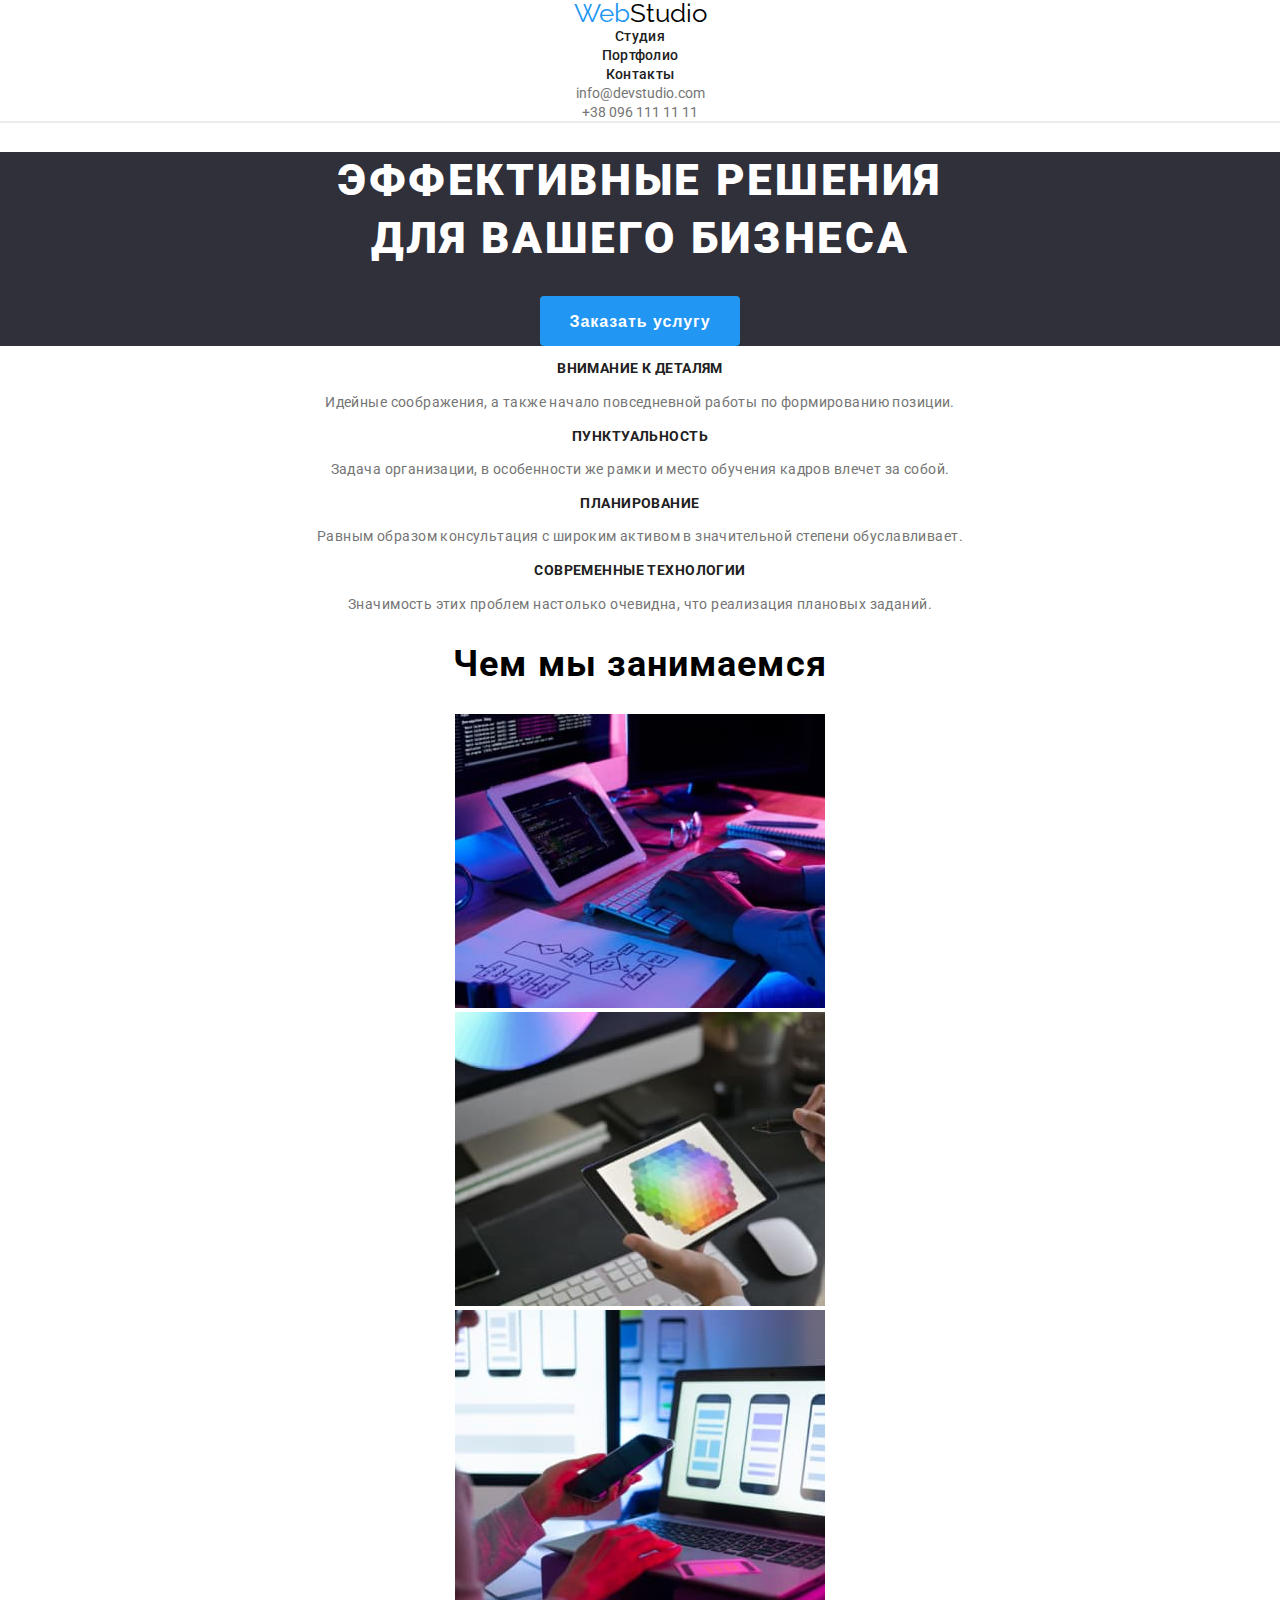
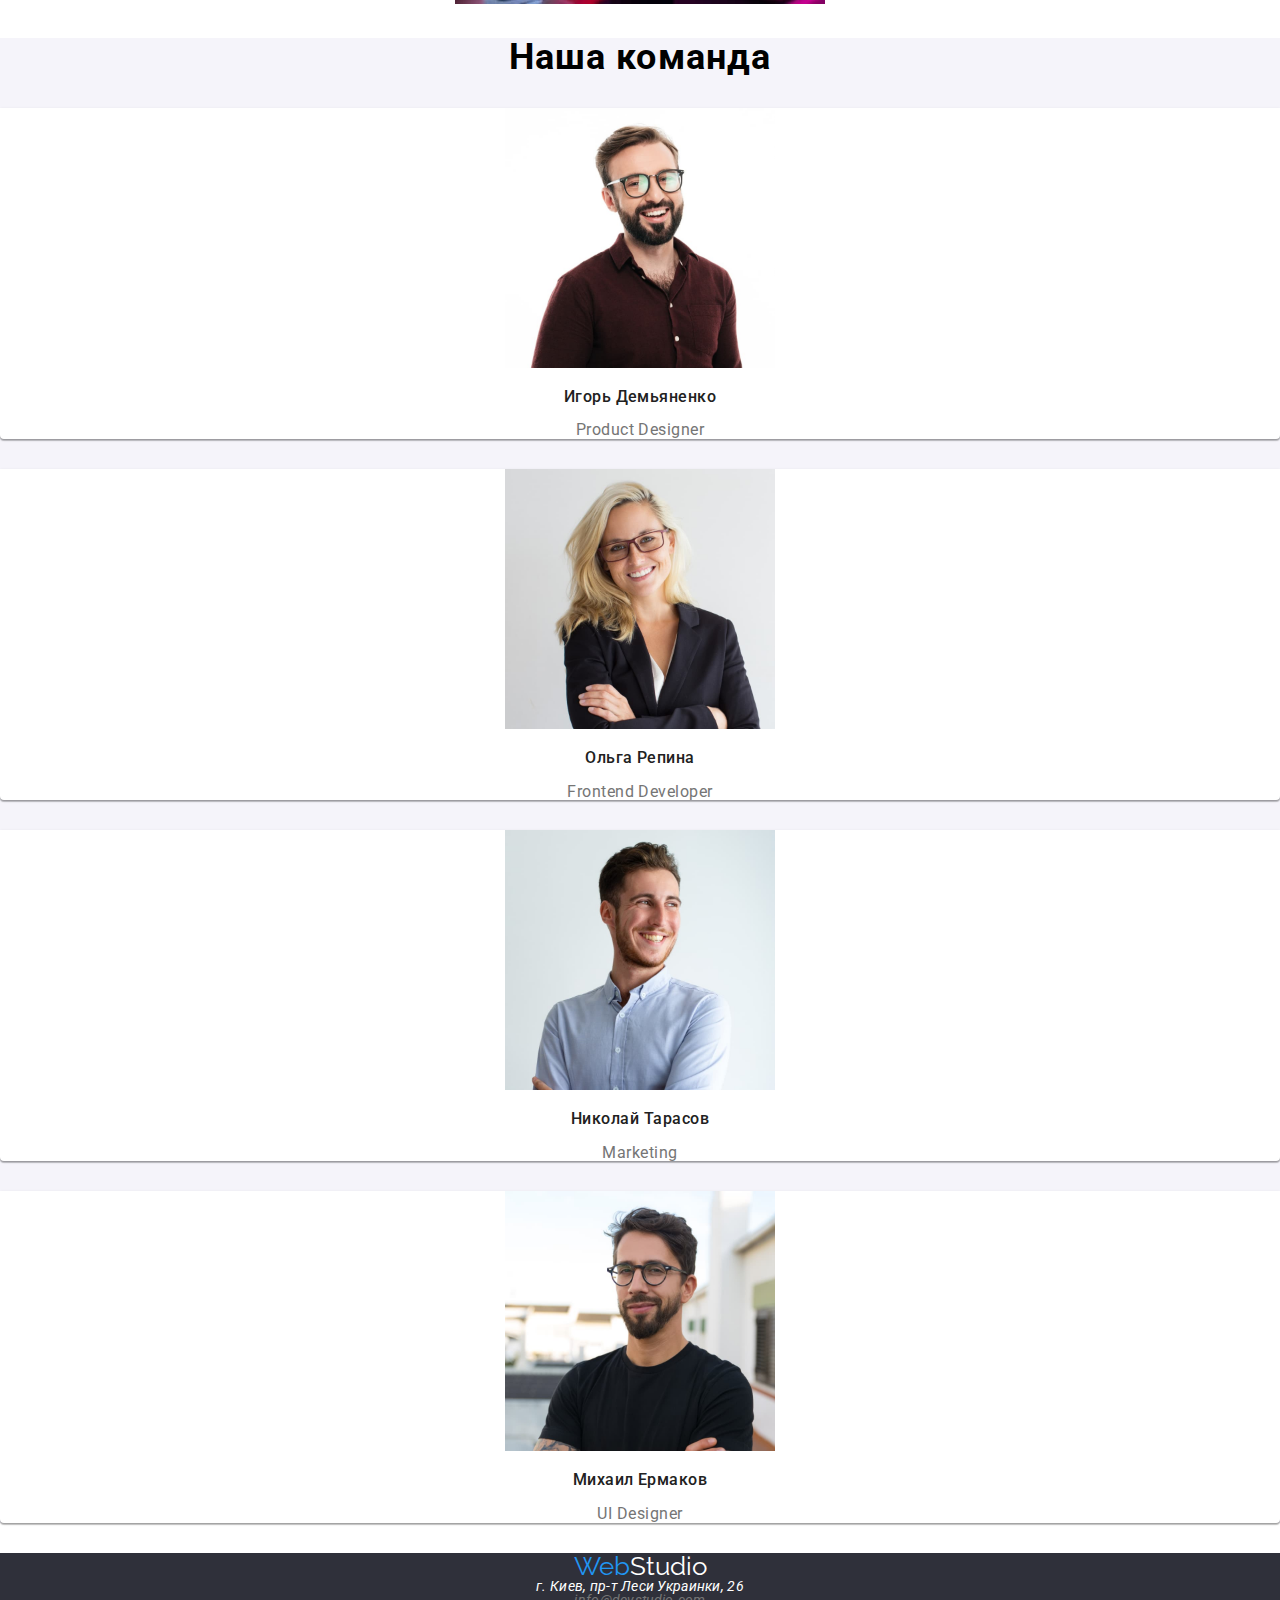
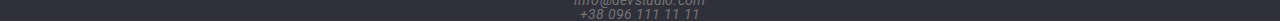
==== index.html @ 68e05741 "first commit" ====
<!DOCTYPE html>
<html lang="ru">
  <head>
    <meta charset="UTF-8" />
    <meta http-equiv="X-UA-Compatible" content="IE=edge" />
    <meta name="viewport" content="width=device-width, initial-scale=1.0" />
    <title lang="en">Web Studio</title>
    <link rel="preconnect" href="https://fonts.googleapis.com" />
    <link rel="preconnect" href="https://fonts.gstatic.com" crossorigin />
    <link
      href="https://fonts.googleapis.com/css2?family=Raleway:wght@900&family=Roboto:wght@400;500;700;900&display=swap"
      rel="stylesheet"
    />
    <link rel="stylesheet" href="./styles/styles.css" />
  </head>
  <body>
    <header>
      <a lang="en" href="index.html" class="page-logo"
        ><span>Web</span>Studio</a
      >
      <nav>
        <ul class="navigation">
          <li><a href="index.html">Студия</a></li>
          <li><a href="portfolio.html">Портфолио</a></li>
          <li><a href="#">Контакты</a></li>
        </ul>
      </nav>
      <ul class="contact">
        <li><a href="mailto:info@devstudio.com">info@devstudio.com</a></li>
        <li><a href="tel:+380961111111">+38 096 111 11 11</a></li>
      </ul>
    </header>
    <main>
      <section class="main container_center">
        <div class="main_information">
          <h1>Эффективные решения <br />для вашего бизнеса<br /></h1>
          <button type="button" class="talk-button">Заказать услугу</button>
        </div>
      </section>
      <section class="features container_center">
        <h2 lang="en" style="display: none">Features</h2>
        <div class="features_information">
          <ul>
            <li>
              <h3>Внимание к деталям</h3>
              <p>
                Идейные соображения, а также начало повседневной работы по
                формированию позиции.
              </p>
            </li>
            <li>
              <h3>Пунктуальность</h3>
              <p>
                Задача организации, в особенности же рамки и место обучения
                кадров влечет за собой.
              </p>
            </li>
            <li>
              <h3>Планирование</h3>
              <p>
                Равным образом консультация с широким активом в значительной
                степени обуславливает.
              </p>
            </li>
            <li>
              <h3>Современные технологии</h3>
              <p>
                Значимость этих проблем настолько очевидна, что реализация
                плановых заданий.
              </p>
            </li>
          </ul>
        </div>
      </section>
      <section class="work container_center">
        <div class="what_we_doing">
          <h2>Чем мы занимаемся</h2>
          <ul>
            <li>
              <img
                src="./img/what_we_doing/img_1.jpg"
                alt="Разработка программного обеспечения"
                width="370"
              />
            </li>
            <li>
              <img
                src="./img/what_we_doing/img_2.jpg"
                alt="Работа с палитрой цветов"
                width="370"
              />
            </li>
            <li>
              <img
                src="./img/what_we_doing/img_3.jpg"
                alt="Тестирование мобильных приложений"
                width="370"
              />
            </li>
          </ul>
        </div>
      </section>
      <section class="team container_center">
        <div class="team_list">
          <h2>Наша команда</h2>
          <ul>
            <li>
              <img
                src="./img/team/team_1.jpg"
                alt="Product Designer"
                width="270"
              />
              <h3>Игорь Демьяненко</h3>
              <p lang="en">Product Designer</p>
            </li>
            <li>
              <img
                src="./img/team/team_2.jpg"
                alt="Frontend Developer"
                width="270"
              />
              <h3>Ольга Репина</h3>
              <p lang="en">Frontend Developer</p>
            </li>
            <li>
              <img src="./img/team/team_3.jpg" alt="Marketing" width="270" />
              <h3>Николай Тарасов</h3>
              <p lang="en">Marketing</p>
            </li>
            <li>
              <img src="./img/team/team_4.jpg" alt="UI Designer" width="270" />
              <h3>Михаил Ермаков</h3>
              <p lang="en">UI Designer</p>
            </li>
          </ul>
        </div>
      </section>
    </main>
    <footer>
      <section>
        <div class="footer_information">
          <a lang="en" href="index.html" class="page-logo"
            ><span>Web</span>Studio</a
          >
          <address>
            <ul class="contact">
              <li>г. Киев, пр-т Леси Украинки, 26</li>
              <li>
                <a href="mailto:info@devstudio.com">info@devstudio.com</a>
              </li>
              <li><a href="tel:+380961111111">+38 096 111 11 11</a></li>
            </ul>
          </address>
        </div>
      </section>
    </footer>
  </body>
</html>
---- styles/styles.css ----
:root {
    --hover-color: #2196F3;
    --firsttext-color: #212121;
    --secondtext-color: #757575;
}

body {
    font-family: "Roboto", sans-serif;
    font-weight: 400;
    color: black;
    margin: 0px;
    background-color: #fff;
}

ul {
    list-style: none;
    margin: 0px;
    padding: 0;
}

header {
    text-align: center;
    border-bottom: 2px solid #ECECEC;
}

header a {
    text-decoration: none;
}

header a:hover, header a:focus {
    text-decoration: none;
}

.page-logo {
    font-family: 'Raleway';
    color: black;
    font-size: 26px;
    line-height: 1;
}

.page-logo:hover, .page-logo:focus {
    color: black;
}

.page-logo span {
    color: var(--hover-color);
}

header nav a {
    color: var(--firsttext-color);
    font-weight: 500;
    font-size: 14px;
    line-height: 1;
    letter-spacing: 0.02em;
}

header a:hover, header a:focus,
.active {
    color: var(--hover-color);
}

header .contact li a {
    font-size: 14px;
    line-height: 1;
    color: var(--secondtext-color);
}

header li a:hover, header li a:focus {
    color: var(--hover-color);
}

/* styles index */

.main {
    text-align: center;
    background: #2F303A;
}

.main_information h1 {
    color: white;
    text-transform: uppercase;
    font-weight: 900;
    font-size: 44px;
    line-height: 1.3;
    letter-spacing: 0.06em;
}

.main_information button {
    font-size: 16px;
    font-weight: 700;
    line-height: 1.7;
    letter-spacing: 0.06em;
    color: white;
    height: 50px;
    width: 200px;
    background-color: var(--hover-color);
    border-radius: 4px;
    border-color: transparent;
}

.features {
    text-align: center;
}

.features_information h3 {
    color: var(--firsttext-color);
    font-weight: 700;
    font-size: 14px;
    line-height: 1.2;
    letter-spacing: 0.03em;
    text-transform: uppercase;
}

.features_information p {
    color: var(--secondtext-color);
    font-size: 14px;
    line-height: 1.6;
    letter-spacing: 0.03em;
}

.what_we_doing h2 {
    font-weight: 700;
    font-size: 36px;
    line-height: 1.1;
    text-align: center;
    letter-spacing: 0.03em;
}

.what_we_doing li {
    text-align: center;
}

.team {
    text-align: center;
    background: #F5F4FA;
}

.team_list h2 {
    font-weight: 700;
    font-size: 36px;
    line-height: 1.1;
    text-align: center;
    letter-spacing: 0.03em;
}

.team_list li {
    background: white;
    box-shadow: 0px 1px 3px rgba(0, 0, 0, 0.12),
        0px 1px 1px rgba(0, 0, 0, 0.14),
        0px 2px 1px rgba(0, 0, 0, 0.2);
    border-radius: 0px 0px 4px 4px;
}

.team_list h3 {
    font-size: 16px;
    font-weight: 500;
    line-height: 1.1;
    text-align: center;
    letter-spacing: 0.03em;
    color: var(--firsttext-color);
}

.team_list p {
    font-size: 16px;
    line-height: 1.1;
    text-align: center;
    letter-spacing: 0.03em;
    color: var(--secondtext-color);
    margin: 10px 0 30px 0
}

/* styles portfolio */

.type_selection_filter_group button {
    text-decoration: none;
    background: #F5F4FA;
    border: 4px solid transparent;
    font-size: 16px;
    font-weight: 500;
    line-height: 1.2;
    cursor: pointer;
}

.type_selection_filter_group button:hover, .type_selection_filter_group button:focus,
.type_selection_filter_group .is-checked {
    background: var(--hover-color);
    box-shadow: 0px 3px 1px rgba(0, 0, 0, 0.1),
        0px 1px 2px rgba(0, 0, 0, 0.08),
        0px 2px 2px rgba(0, 0, 0, 0.12);
    border-radius: 4px;
    color: #fff;
}

.list_container {
    overflow: hidden;
    transition-property: height, width;
    transition-duration: 0.8s;
}

.jobs_container {
    border: 1px solid #EEEEEE;
    box-sizing: border-box;
}

.jobs_container img {
    width: 370px;
}

.jobs_container h2 {
    font-size: 18px;
    line-height: 1.7;
    letter-spacing: 0.06em;
    color: var(--firsttext-color);
}

.jobs_container p {
    font-size: 16px;
    line-height: 1.6;
    letter-spacing: 0.03em;
    color: var(--secondtext-color);
}

footer {
    text-align: center;
    background: #2F303A;
    box-sizing: border-box;
}

footer a {
    text-decoration: none;
}

footer .page-logo {
    color: white;
}

footer .page-logo:hover, footer .page-logo:focus {
    color: white;
}

footer address {
    color: #fff;
    font-size: 14px;
    line-height: 1;
    letter-spacing: 0.02em;
}

footer li a {
    font-size: 14px;
    color: var(--secondtext-color);
}

footer li a:hover, footer li a:focus {
    color: var(--hover-color);
}
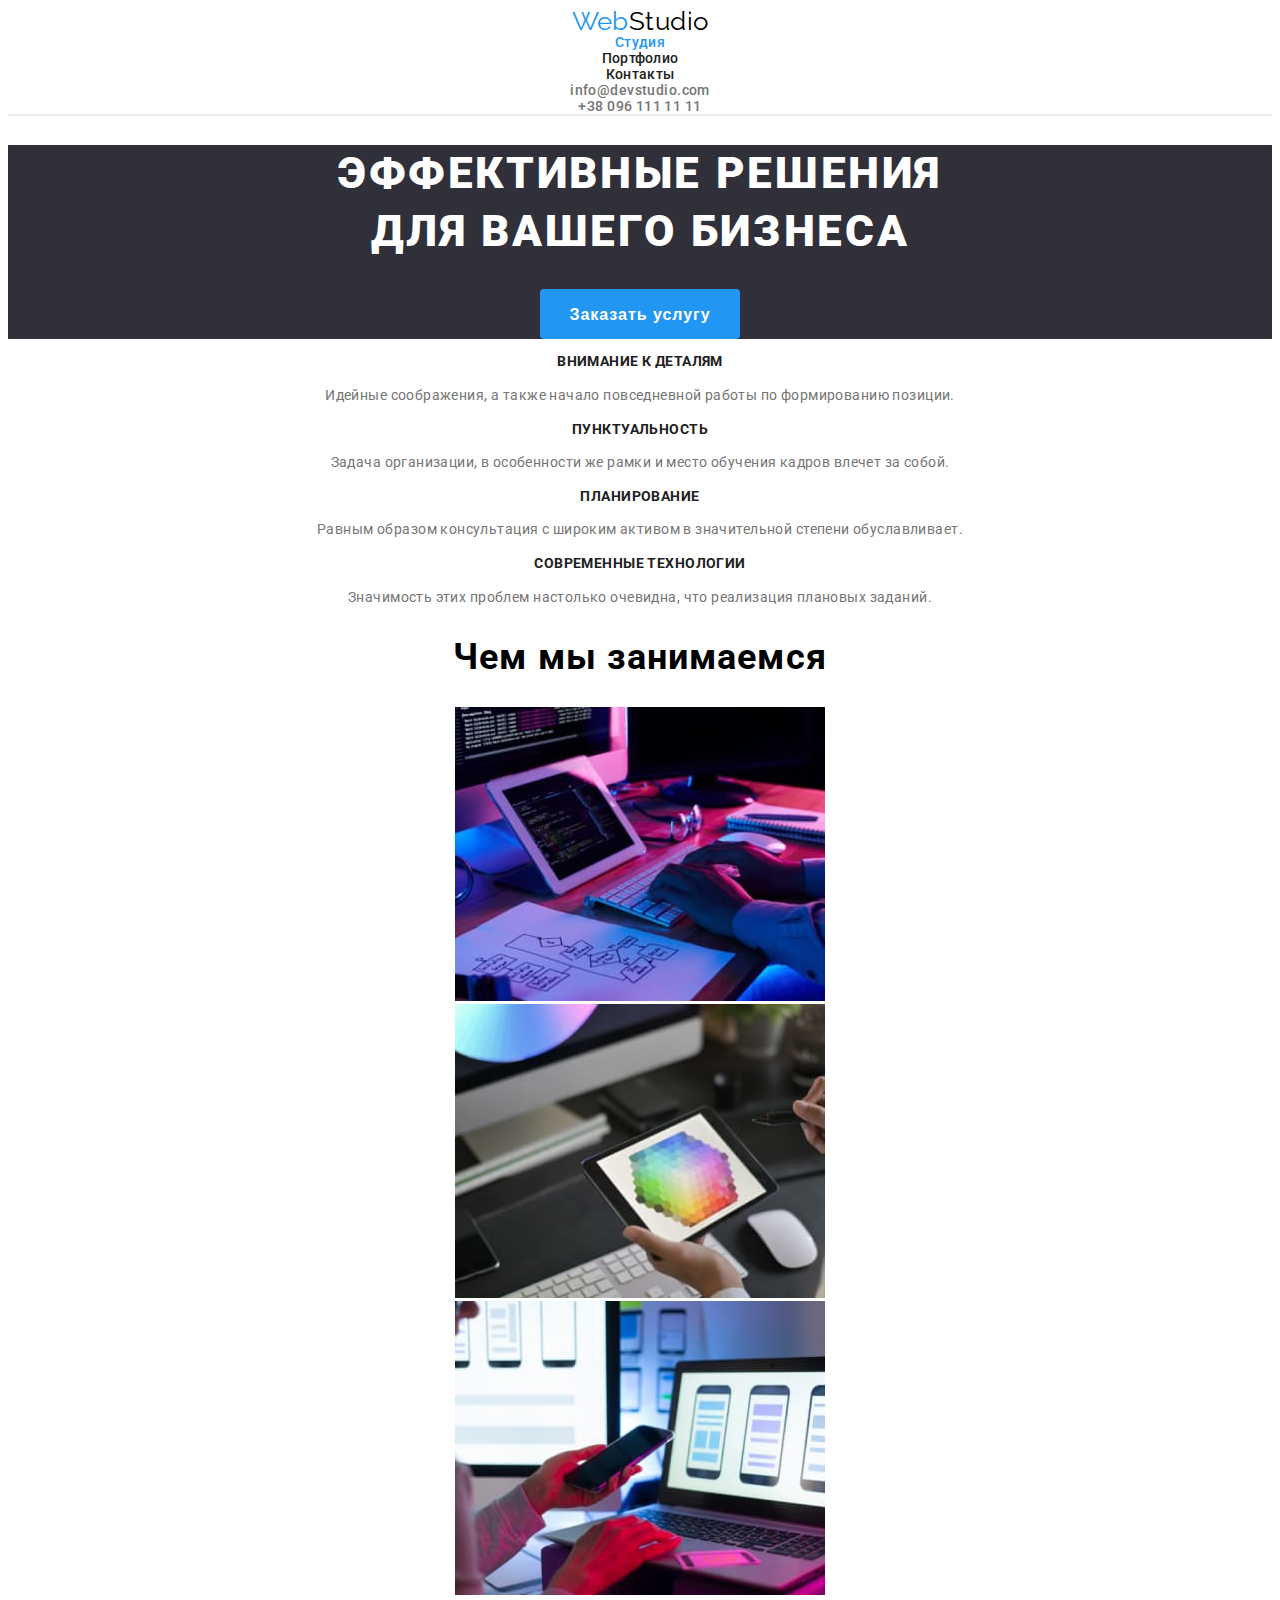
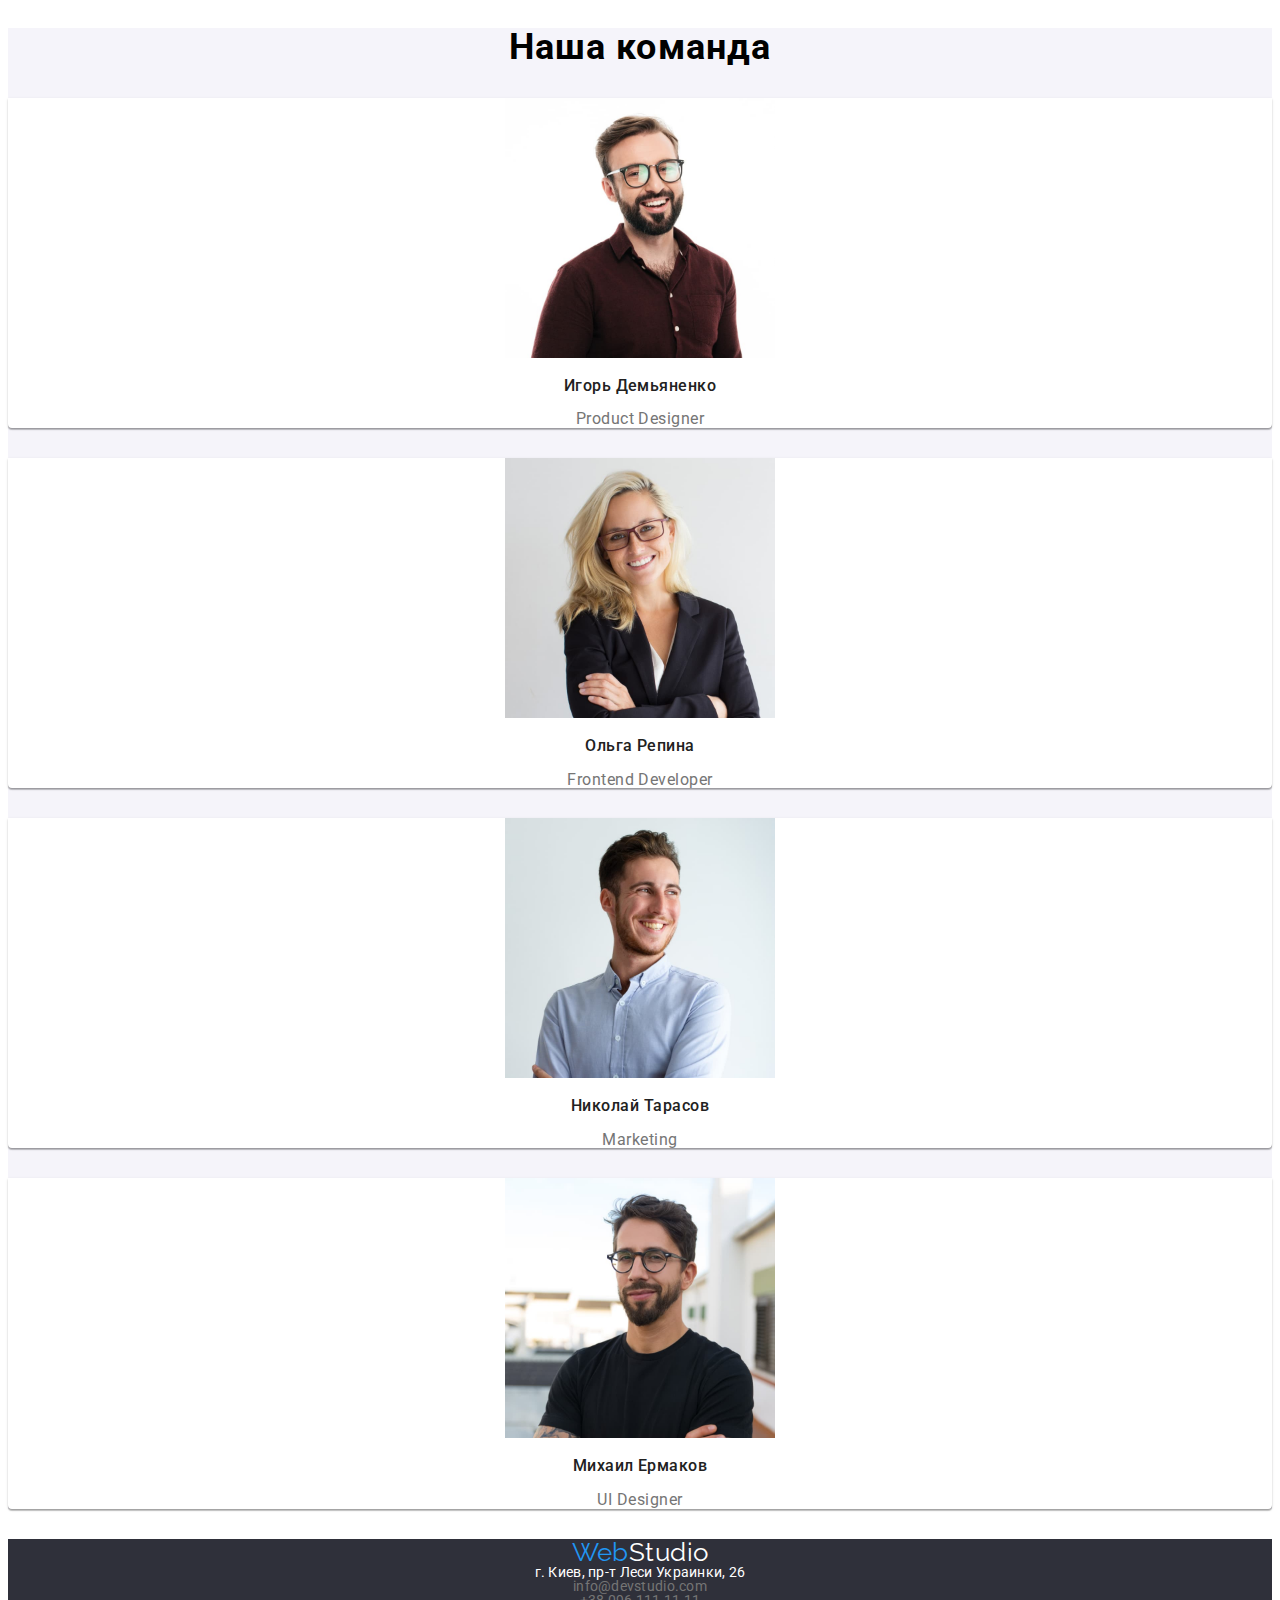
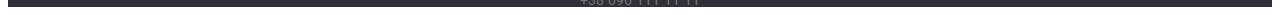
==== commit f510ee7b: "Final homework fixes 2" ====
--- a/index.html
+++ b/index.html
@@ -20,7 +20,7 @@
       >
       <nav>
         <ul class="navigation">
-          <li><a href="index.html">Студия</a></li>
+          <li><a class="current" href="index.html">Студия</a></li>
           <li><a href="portfolio.html">Портфолио</a></li>
           <li><a href="#">Контакты</a></li>
         </ul>
--- a/styles/styles.css
+++ b/styles/styles.css
@@ -2,14 +2,20 @@
     --hover-color: #2196F3;
     --firsttext-color: #212121;
     --secondtext-color: #757575;
+    --black:#000;
+    --white:#fff;
+    --boreder-header: #ececec;
+    --background-footer: #2f303a;
+    --background-team: #F5F4FA;
+    --border-jobs: #EEEEEE;
 }
 
 body {
     font-family: "Roboto", sans-serif;
-    font-weight: 400;
-    color: black;
-    margin: 0px;
-    background-color: #fff;
+    font-size: 14px;
+    letter-spacing: 0.03em;
+    color: var(--black);
+    background-color: var(--white);
 }
 
 ul {
@@ -20,7 +26,7 @@
 
 header {
     text-align: center;
-    border-bottom: 2px solid #ECECEC;
+    border-bottom: 2px solid var(--boreder-header);
 }
 
 header a {
@@ -32,14 +38,14 @@
 }
 
 .page-logo {
-    font-family: 'Raleway';
-    color: black;
+    font-family: "Raleway";
     font-size: 26px;
     line-height: 1;
+    color: var(--black);
 }
 
 .page-logo:hover, .page-logo:focus {
-    color: black;
+    color: var(--black);
 }
 
 .page-logo span {
@@ -55,13 +61,14 @@
 }
 
 header a:hover, header a:focus,
-.active {
+.active, .current {
     color: var(--hover-color);
 }
 
 header .contact li a {
     font-size: 14px;
     line-height: 1;
+    font-weight: 500;
     color: var(--secondtext-color);
 }
 
@@ -73,11 +80,11 @@
 
 .main {
     text-align: center;
-    background: #2F303A;
+    background: var(--background-footer);
 }
 
 .main_information h1 {
-    color: white;
+    color: var(--white);
     text-transform: uppercase;
     font-weight: 900;
     font-size: 44px;
@@ -90,7 +97,7 @@
     font-weight: 700;
     line-height: 1.7;
     letter-spacing: 0.06em;
-    color: white;
+    color: var(--white);
     height: 50px;
     width: 200px;
     background-color: var(--hover-color);
@@ -132,7 +139,7 @@
 
 .team {
     text-align: center;
-    background: #F5F4FA;
+    background: var(--background-team);
 }
 
 .team_list h2 {
@@ -144,7 +151,7 @@
 }
 
 .team_list li {
-    background: white;
+    background: var(--white);
     box-shadow: 0px 1px 3px rgba(0, 0, 0, 0.12),
         0px 1px 1px rgba(0, 0, 0, 0.14),
         0px 2px 1px rgba(0, 0, 0, 0.2);
@@ -173,7 +180,7 @@
 
 .type_selection_filter_group button {
     text-decoration: none;
-    background: #F5F4FA;
+    background: var(--background-team);
     border: 4px solid transparent;
     font-size: 16px;
     font-weight: 500;
@@ -188,7 +195,7 @@
         0px 1px 2px rgba(0, 0, 0, 0.08),
         0px 2px 2px rgba(0, 0, 0, 0.12);
     border-radius: 4px;
-    color: #fff;
+    color: var(--white);
 }
 
 .list_container {
@@ -198,8 +205,16 @@
 }
 
 .jobs_container {
-    border: 1px solid #EEEEEE;
+    border: 1px solid var(--border-jobs);
     box-sizing: border-box;
+}
+
+.jobs_container a {
+    text-decoration: none;
+}
+
+.jobs_container a:hover {
+    text-decoration: none;
 }
 
 .jobs_container img {
@@ -222,7 +237,7 @@
 
 footer {
     text-align: center;
-    background: #2F303A;
+    background: var(--background-footer);
     box-sizing: border-box;
 }
 
@@ -231,18 +246,19 @@
 }
 
 footer .page-logo {
-    color: white;
+    color: var(--white);
 }
 
 footer .page-logo:hover, footer .page-logo:focus {
-    color: white;
+    color: var(--white);
 }
 
 footer address {
-    color: #fff;
+    color: var(--white);
     font-size: 14px;
     line-height: 1;
     letter-spacing: 0.02em;
+    font-style: normal;
 }
 
 footer li a {
